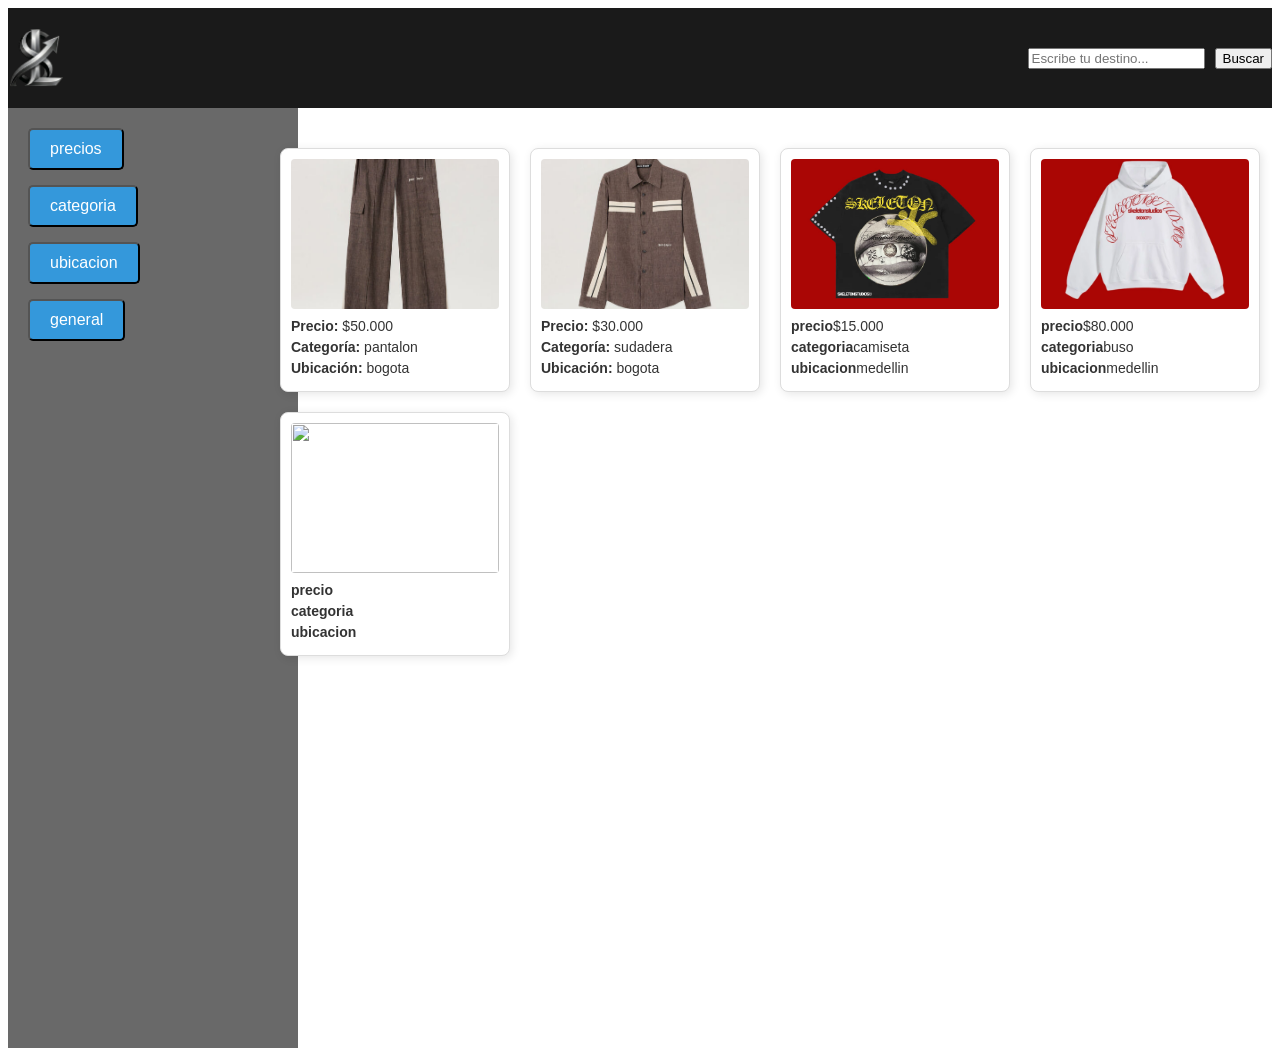
==== index.html @ 67f6c6a3 "avances ventana 3" ====
<!DOCTYPE html>
<html lang="en">
<head>
    <meta charset="UTF-8">
    <meta name="viewport" content="width=device-width, initial-scale=1.0">
    <title>Document</title>
    <link rel="stylesheet" href="./Ventana 3/CSS/index.css">
</head>
<body>
    <header>
        <div class="barra-busqueda">
            <img src="./Ventana 3/IMAGENES/Log.png"  class="logo-busqueda" alt="logo">
            <div class="grupo-busqueda">
                <input type="text" placeholder="Escribe tu destino..." class="input-destino">
                <button class="btn-buscar">Buscar</button>
            </div>
        </div>
    </header>
    <section>
        <div class="contenedor">
            <div class="p"><button>precios</button></div>
            <div class="c"><button>categoria</button></div>
            <div class="u"><button>ubicacion</button></div>
            <div class="t"><button>general</button></div>
            <div class="seccion-imagenes">
            <div class="tarjeta">
                <img src="/Ventana 3/IMAGENES/pantalon.jpg" alt="Producto">
                <div class="descripcion">
                    <p><strong>Precio:</strong> $50.000</p>
                    <p><strong>Categoría:</strong> pantalon</p>
                    <p><strong>Ubicación:</strong> bogota</p>
                </div>
            </div>
            <div class="tarjeta">
                <img src="./Ventana 3/IMAGENES/sudadera.jpg" alt="Producto">
                <div class="descripcion">
                    <p><strong>Precio:</strong> $30.000</p>
                    <p><strong>Categoría:</strong> sudadera</p>
                    <p><strong>Ubicación:</strong> bogota</p>
                </div>
            </div>
            <div class="tarjeta">
                <img src="./Ventana 3/IMAGENES/camiseta.jpeg" alt="producto">
                <div class="descripcion">
                    <p><strong>precio</strong>$15.000</p>
                    <p><strong>categoria</strong>camiseta</p>
                    <p><strong>ubicacion</strong>medellin</p>
                </div>
            </div>
            <div class="tarjeta">
                <img src="./Ventana 3/IMAGENES/buso.webp" alt="producto">
                <div class="descripcion">
                    <p><strong>precio</strong>$80.000</p>
                    <p><strong>categoria</strong>buso</p>
                    <p><strong>ubicacion</strong>medellin</p>
                </div>
            </div>
            <div class="tarjeta">
                <img src="" alt="">
                <div class="descripcion">
                    <p><strong>precio</strong></p>
                    <p><strong>categoria</strong></p>
                    <p><strong>ubicacion</strong></p>
                </div>
            </div>
        </div>
    </section>
</body>
</html>
---- Ventana 3/CSS/index.css ----
.barra-busqueda{
    background-color: #1a1a1a;
    display: flex;
    align-items: center;
    justify-content: space-between;
    padding: 20px,40px;
    height: 100px;
}
.logo-busqueda{
    height: 60px;             
    width: auto;              
}
.grupo-busqueda{
    display: flex;
    gap: 10px;
}
.contenedor{
    display: flex;
    flex-direction: column;
    gap: 15px;
    padding: 20px;
    background-color: dimgrey;
    width: 250px;
    height: 100vh;

}
.contenedor button{
    background-color: #3498db;
    color: white;
    padding: 10px 20px;
    border-radius: 5px;
    cursor: pointer;
    font-size: 16px;
    width: fit-content;
}
section {
    display: flex; 
}
.seccion-imagenes {
    display: grid;
    grid-template-columns: repeat(auto-fill, minmax(200px, 1fr));
    gap: 20px;
    padding: 20px;
    position: absolute; 
    left: 260px;        
    width: calc(100% - 300px); 
}
.tarjeta {
    background-color: #ffffff;
    border: 1px solid #ddd;
    box-shadow: 2px 2px 10px rgba(0,0,0,0.1);
    border-radius: 8px;
    padding: 10px;
}


.tarjeta img {
    width: 100%;
    height: 150px;
    object-fit: cover; /* Para que la foto no se estire */
    border-radius: 4px;
}

.descripcion p {
    margin: 5px 0;
    font-family: Arial, sans-serif;
    font-size: 14px;
    color: #333;
}
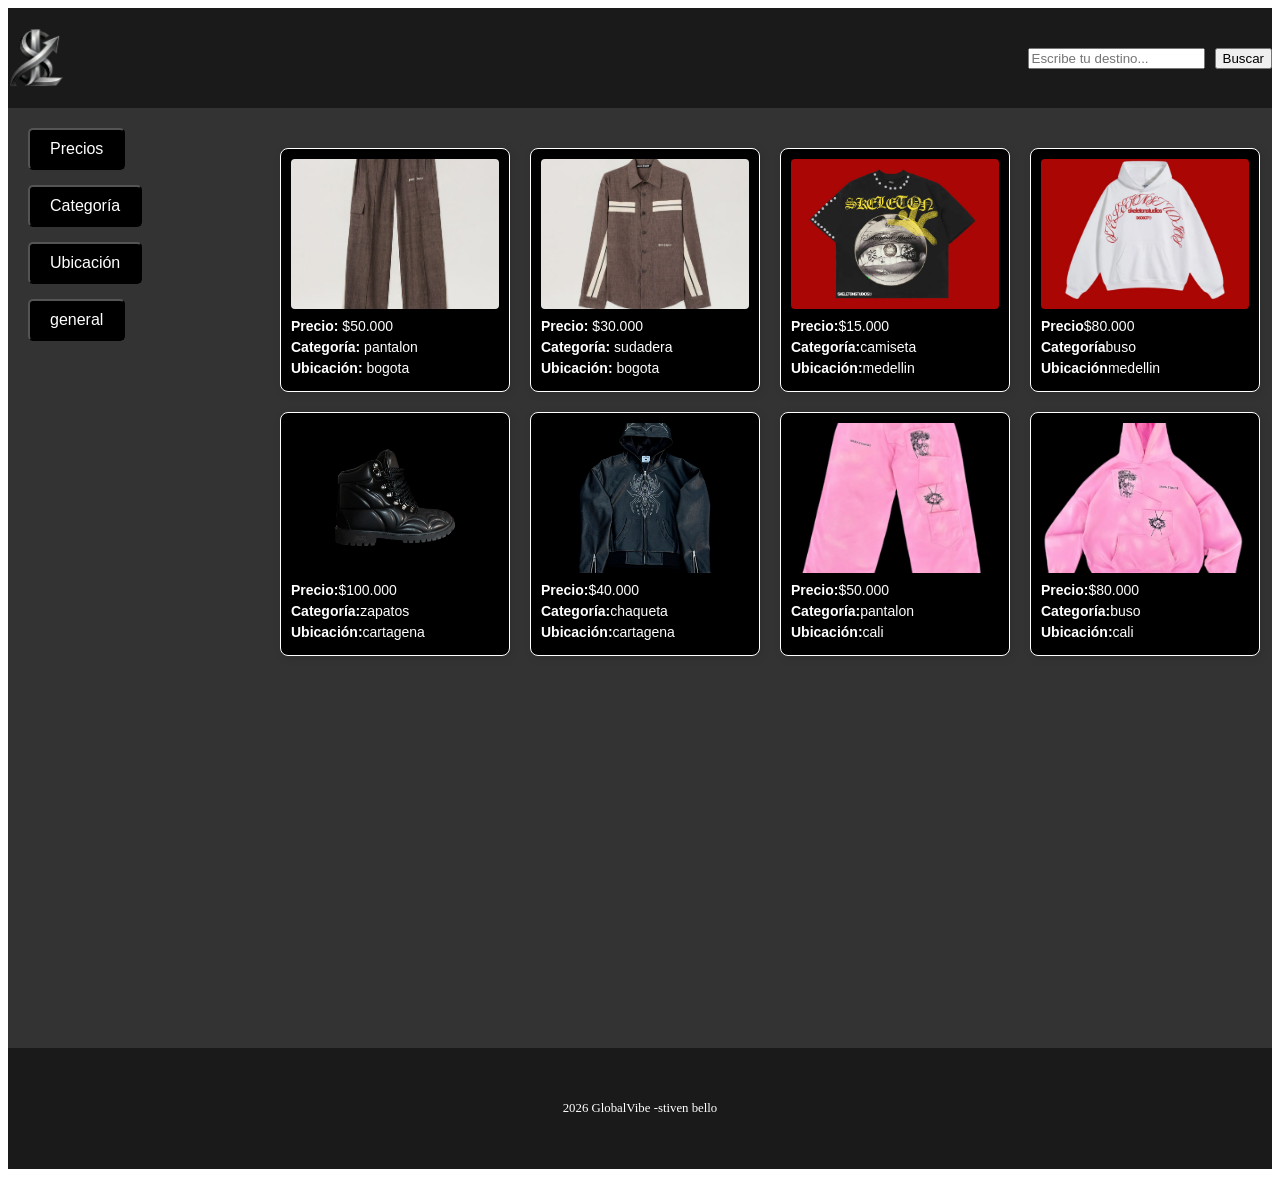
==== commit c9cce6d6: "avances ventana 3" ====
--- a/index.html
+++ b/index.html
@@ -18,9 +18,9 @@
     </header>
     <section>
         <div class="contenedor">
-            <div class="p"><button>precios</button></div>
-            <div class="c"><button>categoria</button></div>
-            <div class="u"><button>ubicacion</button></div>
+            <div class="p"><button>Precios</button></div>
+            <div class="c"><button>Categoría</button></div>
+            <div class="u"><button>Ubicación</button></div>
             <div class="t"><button>general</button></div>
             <div class="seccion-imagenes">
             <div class="tarjeta">
@@ -40,30 +40,57 @@
                 </div>
             </div>
             <div class="tarjeta">
-                <img src="./Ventana 3/IMAGENES/camiseta.jpeg" alt="producto">
+                <img src="./Ventana 3/IMAGENES/camiseta.jpeg" alt="Producto">
                 <div class="descripcion">
-                    <p><strong>precio</strong>$15.000</p>
-                    <p><strong>categoria</strong>camiseta</p>
-                    <p><strong>ubicacion</strong>medellin</p>
+                    <p><strong>Precio:</strong>$15.000</p>
+                    <p><strong>Categoría:</strong>camiseta</p>
+                    <p><strong>Ubicación:</strong>medellin</p>
                 </div>
             </div>
             <div class="tarjeta">
-                <img src="./Ventana 3/IMAGENES/buso.webp" alt="producto">
+                <img src="./Ventana 3/IMAGENES/buso.webp" alt="Producto">
                 <div class="descripcion">
-                    <p><strong>precio</strong>$80.000</p>
-                    <p><strong>categoria</strong>buso</p>
-                    <p><strong>ubicacion</strong>medellin</p>
+                    <p><strong>Precio</strong>$80.000</p>
+                    <p><strong>Categoría</strong>buso</p>
+                    <p><strong>Ubicación</strong>medellin</p>
                 </div>
             </div>
             <div class="tarjeta">
-                <img src="" alt="">
+                <img src="./Ventana 3/IMAGENES/BOTAS.webp" alt="Producto">
                 <div class="descripcion">
-                    <p><strong>precio</strong></p>
-                    <p><strong>categoria</strong></p>
-                    <p><strong>ubicacion</strong></p>
+                    <p><strong>Precio:</strong>$100.000</p>
+                    <p><strong>Categoría:</strong>zapatos</p>
+                    <p><strong>Ubicación:</strong>cartagena</p>
+                </div>
+            </div>
+            <div class="tarjeta">
+                <img src="./Ventana 3/IMAGENES/chaquetacueroarana.webp" alt="Producto">
+                <div class="descripcion">
+                    <p><strong>Precio:</strong>$40.000</p>
+                    <p><strong>Categoría:</strong>chaqueta</p>
+                    <p><strong>Ubicación:</strong>cartagena</p>
+                </div>
+            </div>
+            <div class="tarjeta">
+                <img src="./Ventana 3/IMAGENES/rosa.webp" alt="Producto">
+                <div class="descripcion">
+                    <p><strong>Precio:</strong>$50.000</p>
+                    <p><strong>Categoría:</strong>pantalon</p>
+                    <p><strong>Ubicación:</strong>cali</p>
+                </div>
+            </div>
+            <div class="tarjeta">
+                <img src="./Ventana 3/IMAGENES/rosa2.webp" alt="Producto">
+                <div class="descripcion">
+                    <p><strong>Precio:</strong>$80.000</p>
+                    <p><strong>Categoría:</strong>buso</p>
+                    <p><strong>Ubicación:</strong>cali</p>
                 </div>
             </div>
         </div>
     </section>
+    <footer>
+        <p>2026 GlobalVibe -stiven bello</p>   
+    </footer>
 </body>
 </html>
--- a/Ventana 3/CSS/index.css
+++ b/Ventana 3/CSS/index.css
@@ -19,13 +19,13 @@
     flex-direction: column;
     gap: 15px;
     padding: 20px;
-    background-color: dimgrey;
+    background-color:#333;
     width: 250px;
     height: 100vh;
 
 }
 .contenedor button{
-    background-color: #3498db;
+    background-color: black;
     color: white;
     padding: 10px 20px;
     border-radius: 5px;
@@ -35,6 +35,7 @@
 }
 section {
     display: flex; 
+    background-color:#333;
 }
 .seccion-imagenes {
     display: grid;
@@ -46,29 +47,40 @@
     width: calc(100% - 300px); 
 }
 .tarjeta {
-    background-color: #ffffff;
-    border: 1px solid #ddd;
+    background-color: black;
+    border: 1px solid white;
     box-shadow: 2px 2px 10px rgba(0,0,0,0.1);
     border-radius: 8px;
     padding: 10px;
+    
 }
 
 
 .tarjeta img {
     width: 100%;
     height: 150px;
-    object-fit: cover; /* Para que la foto no se estire */
+    object-fit: cover; 
     border-radius: 4px;
+    transition: 0.3s;
+}
+.tarjeta:hover img{
+    transform:scale(1.8) ;
 }
 
 .descripcion p {
     margin: 5px 0;
     font-family: Arial, sans-serif;
     font-size: 14px;
-    color: #333;
+    color: white;
+}
+footer{
+    text-align: center;
+    padding: 40px;
+    font-size: 0.8rem;
+    color:white;
+    background-color: #1a1a1a;
 }
 
 
 
 
-
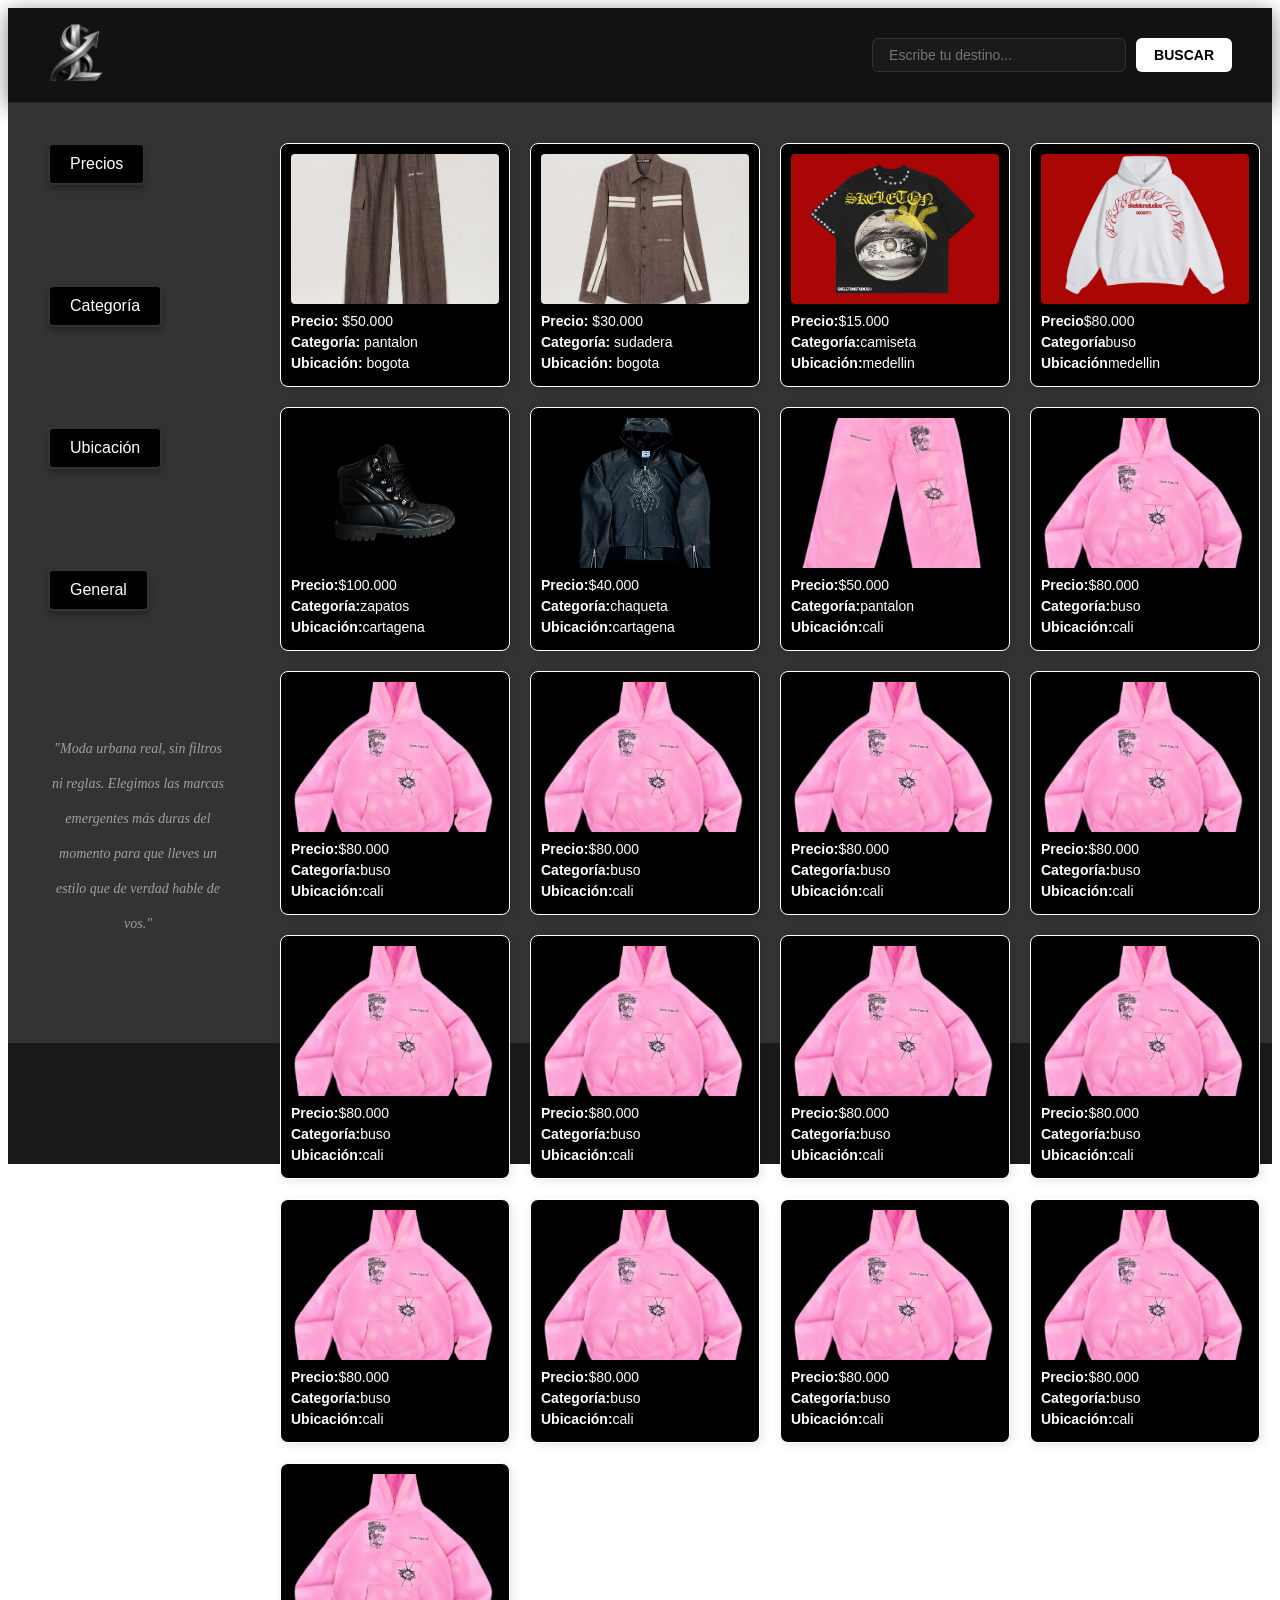
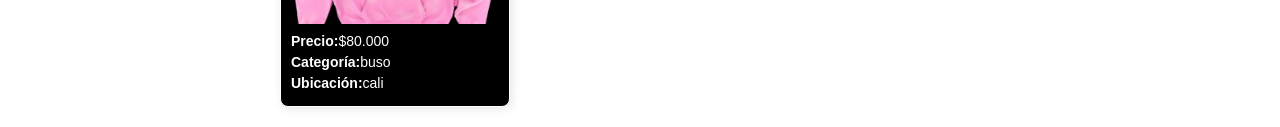
==== commit aba42d79: "Cambios en la ventana explorar" ====
--- a/index.html
+++ b/index.html
@@ -3,25 +3,32 @@
 <head>
     <meta charset="UTF-8">
     <meta name="viewport" content="width=device-width, initial-scale=1.0">
-    <title>Document</title>
+    <title>Marcas y Ropa</title>
     <link rel="stylesheet" href="./Ventana 3/CSS/index.css">
+    <link rel="shortcut icon" href="/Ventana 1/Images/Log.ico" type="image/x-icon">
 </head>
 <body>
-    <header>
-        <div class="barra-busqueda">
+    <header class="encabezado-principal">
+        <div class="contenedor-logo">
             <img src="./Ventana 3/IMAGENES/Log.png"  class="logo-busqueda" alt="logo">
-            <div class="grupo-busqueda">
-                <input type="text" placeholder="Escribe tu destino..." class="input-destino">
-                <button class="btn-buscar">Buscar</button>
-            </div>
         </div>
+        <form class="contenedor-buscar">
+            <input type="text" placeholder="Escribe tu destino..." class="caja-buscar">
+            <button type="submit" class="boton-buscar">Buscar</button>
+        </form>
     </header>
     <section>
         <div class="contenedor">
-            <div class="p"><button>Precios</button></div>
-            <div class="c"><button>Categoría</button></div>
-            <div class="u"><button>Ubicación</button></div>
-            <div class="t"><button>general</button></div>
+            <nav class="contenedor-botones">
+                <button class="mi-boton">Precios</button>
+                <button class="mi-boton">Categoría</button>
+                <button class="mi-boton">Ubicación</button>
+                <button class="mi-boton">General</button>
+                <p class="mensaje-motivacional">
+                "Moda urbana real, sin filtros ni reglas.
+                 Elegimos las marcas emergentes más duras del momento 
+                 para que lleves un estilo que de verdad hable de vos."</p>
+            </nav>
             <div class="seccion-imagenes">
             <div class="tarjeta">
                 <img src="/Ventana 3/IMAGENES/pantalon.jpg" alt="Producto">
@@ -87,6 +94,111 @@
                     <p><strong>Ubicación:</strong>cali</p>
                 </div>
             </div>
+            <div class="tarjeta">
+                <img src="./Ventana 3/IMAGENES/rosa2.webp" alt="Producto">
+                <div class="descripcion">
+                    <p><strong>Precio:</strong>$80.000</p>
+                    <p><strong>Categoría:</strong>buso</p>
+                    <p><strong>Ubicación:</strong>cali</p>
+                </div>
+            </div>
+            <div class="tarjeta">
+                <img src="./Ventana 3/IMAGENES/rosa2.webp" alt="Producto">
+                <div class="descripcion">
+                    <p><strong>Precio:</strong>$80.000</p>
+                    <p><strong>Categoría:</strong>buso</p>
+                    <p><strong>Ubicación:</strong>cali</p>
+                </div>
+            </div>
+            <div class="tarjeta">
+                <img src="./Ventana 3/IMAGENES/rosa2.webp" alt="Producto">
+                <div class="descripcion">
+                    <p><strong>Precio:</strong>$80.000</p>
+                    <p><strong>Categoría:</strong>buso</p>
+                    <p><strong>Ubicación:</strong>cali</p>
+                </div>
+            </div>
+            <div class="tarjeta">
+                <img src="./Ventana 3/IMAGENES/rosa2.webp" alt="Producto">
+                <div class="descripcion">
+                    <p><strong>Precio:</strong>$80.000</p>
+                    <p><strong>Categoría:</strong>buso</p>
+                    <p><strong>Ubicación:</strong>cali</p>
+                </div>
+            </div>
+            <div class="tarjeta">
+                <img src="./Ventana 3/IMAGENES/rosa2.webp" alt="Producto">
+                <div class="descripcion">
+                    <p><strong>Precio:</strong>$80.000</p>
+                    <p><strong>Categoría:</strong>buso</p>
+                    <p><strong>Ubicación:</strong>cali</p>
+                </div>
+            </div>
+            <div class="tarjeta">
+                <img src="./Ventana 3/IMAGENES/rosa2.webp" alt="Producto">
+                <div class="descripcion">
+                    <p><strong>Precio:</strong>$80.000</p>
+                    <p><strong>Categoría:</strong>buso</p>
+                    <p><strong>Ubicación:</strong>cali</p>
+                </div>
+            </div>
+            <div class="tarjeta">
+                <img src="./Ventana 3/IMAGENES/rosa2.webp" alt="Producto">
+                <div class="descripcion">
+                    <p><strong>Precio:</strong>$80.000</p>
+                    <p><strong>Categoría:</strong>buso</p>
+                    <p><strong>Ubicación:</strong>cali</p>
+                </div>
+            </div>
+            <div class="tarjeta">
+                <img src="./Ventana 3/IMAGENES/rosa2.webp" alt="Producto">
+                <div class="descripcion">
+                    <p><strong>Precio:</strong>$80.000</p>
+                    <p><strong>Categoría:</strong>buso</p>
+                    <p><strong>Ubicación:</strong>cali</p>
+                </div>
+            </div>
+            <div class="tarjeta">
+                <img src="./Ventana 3/IMAGENES/rosa2.webp" alt="Producto">
+                <div class="descripcion">
+                    <p><strong>Precio:</strong>$80.000</p>
+                    <p><strong>Categoría:</strong>buso</p>
+                    <p><strong>Ubicación:</strong>cali</p>
+                </div>
+            </div>
+            <div class="tarjeta">
+                <img src="./Ventana 3/IMAGENES/rosa2.webp" alt="Producto">
+                <div class="descripcion">
+                    <p><strong>Precio:</strong>$80.000</p>
+                    <p><strong>Categoría:</strong>buso</p>
+                    <p><strong>Ubicación:</strong>cali</p>
+                </div>
+            </div>
+            <div class="tarjeta">
+                <img src="./Ventana 3/IMAGENES/rosa2.webp" alt="Producto">
+                <div class="descripcion">
+                    <p><strong>Precio:</strong>$80.000</p>
+                    <p><strong>Categoría:</strong>buso</p>
+                    <p><strong>Ubicación:</strong>cali</p>
+                </div>
+            </div>
+            <div class="tarjeta">
+                <img src="./Ventana 3/IMAGENES/rosa2.webp" alt="Producto">
+                <div class="descripcion">
+                    <p><strong>Precio:</strong>$80.000</p>
+                    <p><strong>Categoría:</strong>buso</p>
+                    <p><strong>Ubicación:</strong>cali</p>
+                </div>
+            </div>
+            <div class="tarjeta">
+                <img src="./Ventana 3/IMAGENES/rosa2.webp" alt="Producto">
+                <div class="descripcion">
+                    <p><strong>Precio:</strong>$80.000</p>
+                    <p><strong>Categoría:</strong>buso</p>
+                    <p><strong>Ubicación:</strong>cali</p>
+                </div>
+            </div>
+            
         </div>
     </section>
     <footer>
--- a/Ventana 3/CSS/index.css
+++ b/Ventana 3/CSS/index.css
@@ -1,3 +1,59 @@
+.encabezado-principal {
+  display: flex;
+  justify-content: space-between; 
+  align-items: center;           
+  background-color: #121212;     
+  padding: 15px 40px;            
+  border-bottom: 1px solid #252525; 
+  box-shadow: 0 4px 20px rgba(0, 0, 0, 0.5);
+}
+
+/* Control del tamaño del logo */
+.logo-imagen {
+  height: 45px;                   
+  width: auto;
+  filter: drop-shadow(0 2px 8px rgba(255, 255, 255, 0.1)); 
+}
+
+
+.contenedor-buscar {
+  display: flex;
+  gap: 10px;                      
+}
+
+
+.caja-buscar {
+  background-color: #1a1a1a;      
+  color: #ffffff;                 
+  border: 1px solid #333333;      
+  border-radius: 6px;             
+  padding: 8px 16px;
+  font-size: 14px;
+  outline: none;                 
+  transition: all 0.3s ease;
+  width: 220px;
+}
+
+
+.boton-buscar {
+  background-color: #ffffff;     
+  color: #000000;                 
+  border: none;
+  border-radius: 6px;
+  padding: 8px 18px;
+  font-size: 14px;
+  font-weight: 600;
+  text-transform: uppercase;      
+  cursor: pointer;
+  transition: all 0.3s ease;
+}
+
+
+.boton-buscar:hover {
+  background-color: #00adb5;     
+  color: #000000;
+  transform: translateY(-1px);  
+}
 .barra-busqueda{
     background-color: #1a1a1a;
     display: flex;
@@ -13,6 +69,50 @@
 .grupo-busqueda{
     display: flex;
     gap: 10px;
+}
+.contenedor-botones {
+  display: flex;
+  flex-direction: column; 
+  gap: 100px;              
+  padding: 20px;
+  max-width: 200px;    
+}
+
+
+.mi-boton {
+  background-color: #1e1e1e; 
+  color: #ffffff;            
+  border: 2px solid #333333; 
+  border-radius: 8px;        
+  padding: 12px 24px;        
+  font-size: 16px;         
+  font-weight: 500;
+  cursor: pointer;
+  transition: all 0.3s ease; 
+  box-shadow: 0 4px 6px rgba(0, 0, 0, 0.3); 
+}
+
+/* Efecto llamativo al pasar el mouse por encima (Hover) */
+.mi-boton:hover {
+  background-color: #00adb5; 
+  border-color: #00adb5;
+  color: #ffffff;
+  transform: translateY(-2px);
+  box-shadow: 0 6px 12px rgba(0, 173, 181, 0.4);
+}
+
+/* Efecto al hacer clic */
+.mi-boton:active {
+  transform: translateY(1px);
+}
+.mensaje-motivacional {
+  color: #a0a0a0;         
+  font-size: 14px;        
+  font-style: italic;      
+  text-align: center;      
+  margin-top: 20px;        
+  line-height: 2.5;       
+  max-width: 180px;        
 }
 .contenedor{
     display: flex;
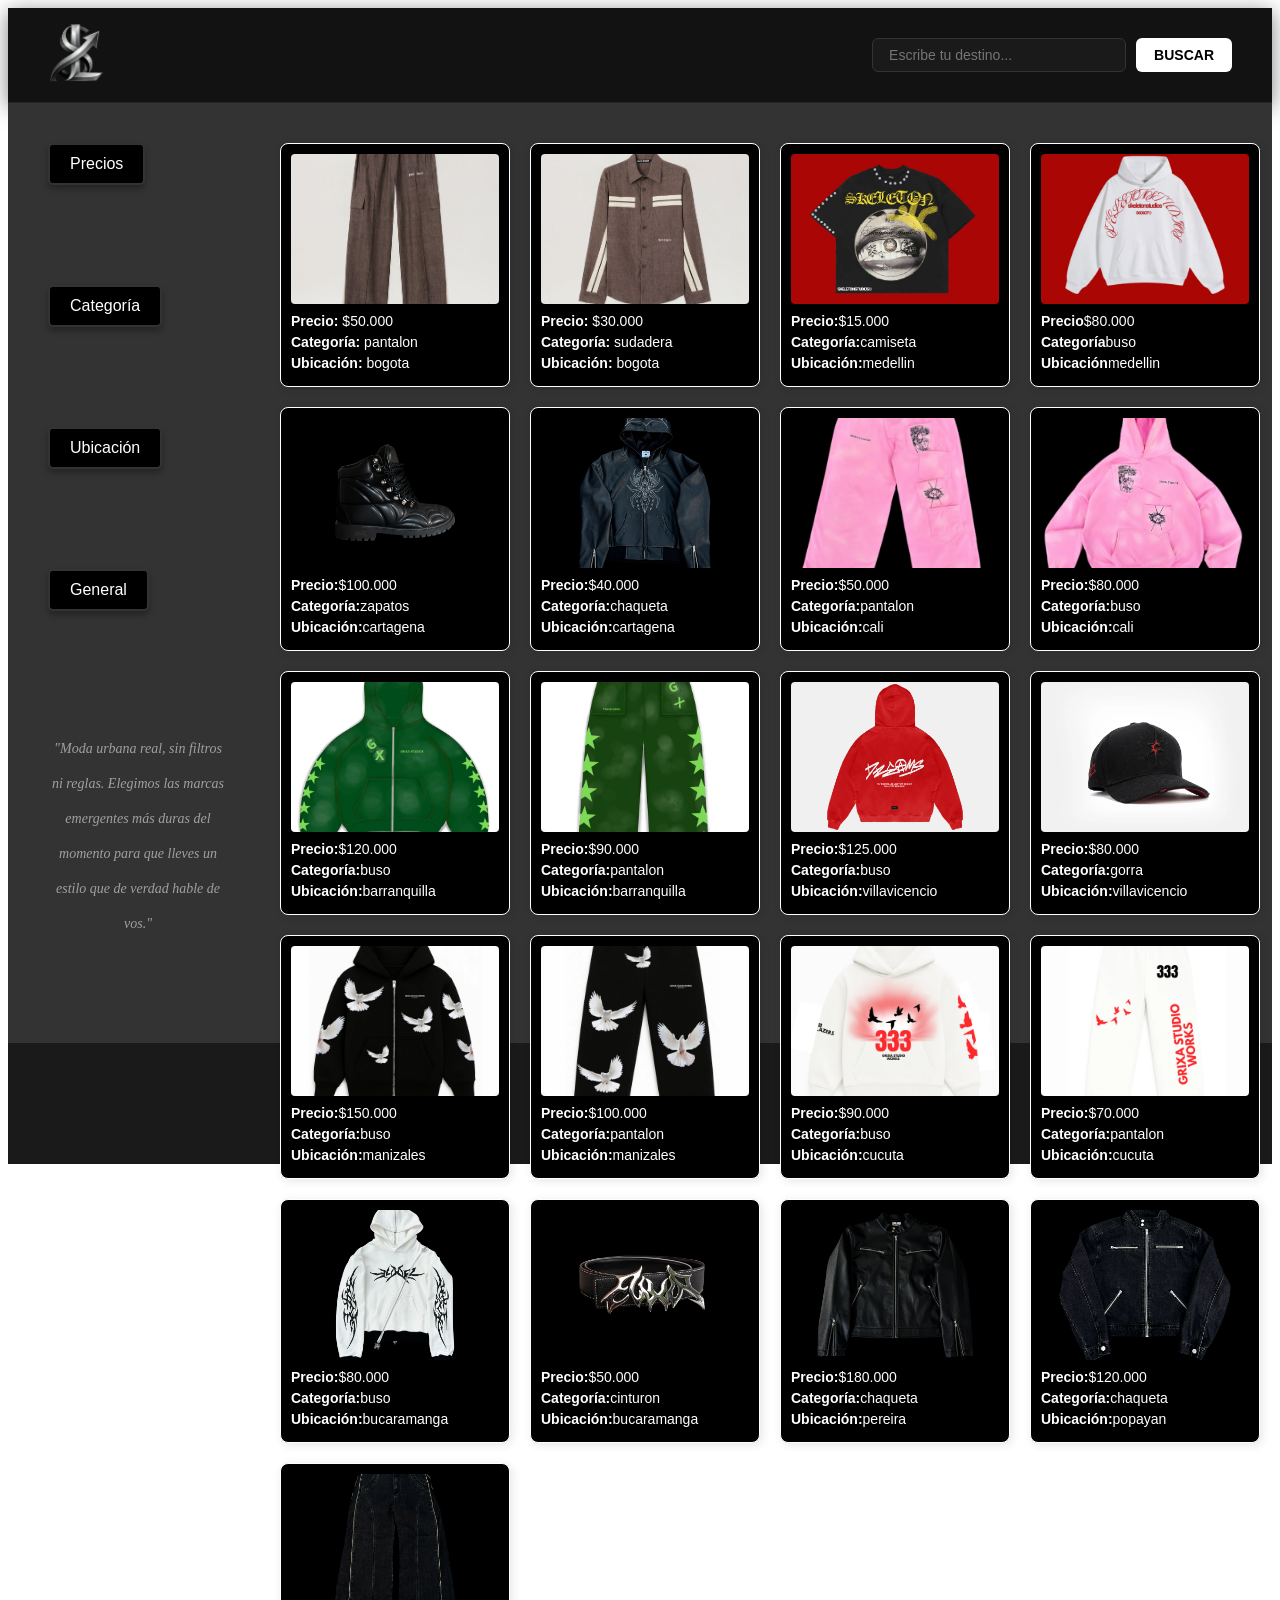
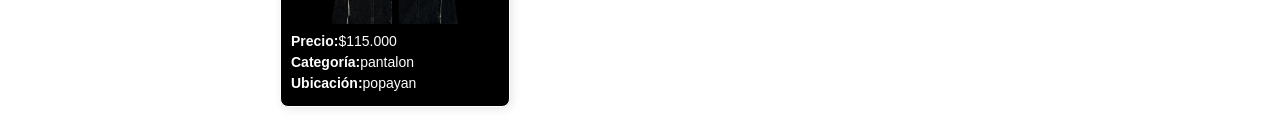
==== commit 6bd0c543: "final dde ventana 3" ====
--- a/index.html
+++ b/index.html
@@ -95,107 +95,107 @@
                 </div>
             </div>
             <div class="tarjeta">
-                <img src="./Ventana 3/IMAGENES/rosa2.webp" alt="Producto">
+                <img src="./Ventana 3/IMAGENES/verde.webp" alt="Producto">
+                <div class="descripcion">
+                    <p><strong>Precio:</strong>$120.000</p>
+                    <p><strong>Categoría:</strong>buso</p>
+                    <p><strong>Ubicación:</strong>barranquilla</p>
+                </div>
+            </div>
+            <div class="tarjeta">
+                <img src="./Ventana 3//IMAGENES/verde2.webp" alt="Producto">
+                <div class="descripcion">
+                    <p><strong>Precio:</strong>$90.000</p>
+                    <p><strong>Categoría:</strong>pantalon</p>
+                    <p><strong>Ubicación:</strong>barranquilla</p>
+                </div>
+            </div>
+            <div class="tarjeta">
+                <img src="./Ventana 3/IMAGENES/busorojo.webp" alt="Producto">
+                <div class="descripcion">
+                    <p><strong>Precio:</strong>$125.000</p>
+                    <p><strong>Categoría:</strong>buso</p>
+                    <p><strong>Ubicación:</strong>villavicencio</p>
+                </div>
+            </div>
+            <div class="tarjeta">
+                <img src="./Ventana 3/IMAGENES/gorra.webp" alt="Producto">
                 <div class="descripcion">
                     <p><strong>Precio:</strong>$80.000</p>
-                    <p><strong>Categoría:</strong>buso</p>
-                    <p><strong>Ubicación:</strong>cali</p>
-                </div>
-            </div>
-            <div class="tarjeta">
-                <img src="./Ventana 3/IMAGENES/rosa2.webp" alt="Producto">
+                    <p><strong>Categoría:</strong>gorra</p>
+                    <p><strong>Ubicación:</strong>villavicencio</p>
+                </div>
+            </div>
+            <div class="tarjeta">
+                <img src="./Ventana 3/IMAGENES/negro.webp" alt="Producto">
+                <div class="descripcion">
+                    <p><strong>Precio:</strong>$150.000</p>
+                    <p><strong>Categoría:</strong>buso</p>
+                    <p><strong>Ubicación:</strong>manizales</p>
+                </div>
+            </div>
+            <div class="tarjeta">
+                <img src="./Ventana 3/IMAGENES/negro2.webp" alt="Producto">
+                <div class="descripcion">
+                    <p><strong>Precio:</strong>$100.000</p>
+                    <p><strong>Categoría:</strong>pantalon</p>
+                    <p><strong>Ubicación:</strong>manizales</p>
+                </div>
+            </div>
+            <div class="tarjeta">
+                <img src="./Ventana 3/IMAGENES/blanco.webp" alt="Producto">
+                <div class="descripcion">
+                    <p><strong>Precio:</strong>$90.000</p>
+                    <p><strong>Categoría:</strong>buso</p>
+                    <p><strong>Ubicación:</strong>cucuta</p>
+                </div>
+            </div>
+            <div class="tarjeta">
+                <img src="./Ventana 3/IMAGENES/blanco2.webp" alt="Producto">
+                <div class="descripcion">
+                    <p><strong>Precio:</strong>$70.000</p>
+                    <p><strong>Categoría:</strong>pantalon</p>
+                    <p><strong>Ubicación:</strong>cucuta</p>
+                </div>
+            </div>
+            <div class="tarjeta">
+                <img src="./Ventana 3/IMAGENES/chaquetadiagonal.webp" alt="Producto">
                 <div class="descripcion">
                     <p><strong>Precio:</strong>$80.000</p>
                     <p><strong>Categoría:</strong>buso</p>
-                    <p><strong>Ubicación:</strong>cali</p>
-                </div>
-            </div>
-            <div class="tarjeta">
-                <img src="./Ventana 3/IMAGENES/rosa2.webp" alt="Producto">
-                <div class="descripcion">
-                    <p><strong>Precio:</strong>$80.000</p>
-                    <p><strong>Categoría:</strong>buso</p>
-                    <p><strong>Ubicación:</strong>cali</p>
-                </div>
-            </div>
-            <div class="tarjeta">
-                <img src="./Ventana 3/IMAGENES/rosa2.webp" alt="Producto">
-                <div class="descripcion">
-                    <p><strong>Precio:</strong>$80.000</p>
-                    <p><strong>Categoría:</strong>buso</p>
-                    <p><strong>Ubicación:</strong>cali</p>
-                </div>
-            </div>
-            <div class="tarjeta">
-                <img src="./Ventana 3/IMAGENES/rosa2.webp" alt="Producto">
-                <div class="descripcion">
-                    <p><strong>Precio:</strong>$80.000</p>
-                    <p><strong>Categoría:</strong>buso</p>
-                    <p><strong>Ubicación:</strong>cali</p>
-                </div>
-            </div>
-            <div class="tarjeta">
-                <img src="./Ventana 3/IMAGENES/rosa2.webp" alt="Producto">
-                <div class="descripcion">
-                    <p><strong>Precio:</strong>$80.000</p>
-                    <p><strong>Categoría:</strong>buso</p>
-                    <p><strong>Ubicación:</strong>cali</p>
-                </div>
-            </div>
-            <div class="tarjeta">
-                <img src="./Ventana 3/IMAGENES/rosa2.webp" alt="Producto">
-                <div class="descripcion">
-                    <p><strong>Precio:</strong>$80.000</p>
-                    <p><strong>Categoría:</strong>buso</p>
-                    <p><strong>Ubicación:</strong>cali</p>
-                </div>
-            </div>
-            <div class="tarjeta">
-                <img src="./Ventana 3/IMAGENES/rosa2.webp" alt="Producto">
-                <div class="descripcion">
-                    <p><strong>Precio:</strong>$80.000</p>
-                    <p><strong>Categoría:</strong>buso</p>
-                    <p><strong>Ubicación:</strong>cali</p>
-                </div>
-            </div>
-            <div class="tarjeta">
-                <img src="./Ventana 3/IMAGENES/rosa2.webp" alt="Producto">
-                <div class="descripcion">
-                    <p><strong>Precio:</strong>$80.000</p>
-                    <p><strong>Categoría:</strong>buso</p>
-                    <p><strong>Ubicación:</strong>cali</p>
-                </div>
-            </div>
-            <div class="tarjeta">
-                <img src="./Ventana 3/IMAGENES/rosa2.webp" alt="Producto">
-                <div class="descripcion">
-                    <p><strong>Precio:</strong>$80.000</p>
-                    <p><strong>Categoría:</strong>buso</p>
-                    <p><strong>Ubicación:</strong>cali</p>
-                </div>
-            </div>
-            <div class="tarjeta">
-                <img src="./Ventana 3/IMAGENES/rosa2.webp" alt="Producto">
-                <div class="descripcion">
-                    <p><strong>Precio:</strong>$80.000</p>
-                    <p><strong>Categoría:</strong>buso</p>
-                    <p><strong>Ubicación:</strong>cali</p>
-                </div>
-            </div>
-            <div class="tarjeta">
-                <img src="./Ventana 3/IMAGENES/rosa2.webp" alt="Producto">
-                <div class="descripcion">
-                    <p><strong>Precio:</strong>$80.000</p>
-                    <p><strong>Categoría:</strong>buso</p>
-                    <p><strong>Ubicación:</strong>cali</p>
-                </div>
-            </div>
-            <div class="tarjeta">
-                <img src="./Ventana 3/IMAGENES/rosa2.webp" alt="Producto">
-                <div class="descripcion">
-                    <p><strong>Precio:</strong>$80.000</p>
-                    <p><strong>Categoría:</strong>buso</p>
-                    <p><strong>Ubicación:</strong>cali</p>
+                    <p><strong>Ubicación:</strong>bucaramanga</p>
+                </div>
+            </div>
+            <div class="tarjeta">
+                <img src="./Ventana 3/IMAGENES/cinturon.webp" alt="Producto">
+                <div class="descripcion">
+                    <p><strong>Precio:</strong>$50.000</p>
+                    <p><strong>Categoría:</strong>cinturon</p>
+                    <p><strong>Ubicación:</strong>bucaramanga</p>
+                </div>
+            </div>
+            <div class="tarjeta">
+                <img src="./Ventana 3/IMAGENES/chaquetatoretofront.webp" alt="Producto">
+                <div class="descripcion">
+                    <p><strong>Precio:</strong>$180.000</p>
+                    <p><strong>Categoría:</strong>chaqueta</p>
+                    <p><strong>Ubicación:</strong>pereira</p>
+                </div>
+            </div>
+            <div class="tarjeta">
+                <img src="./Ventana 3/IMAGENES/chaquetavaqueranegra.webp" alt="Producto">
+                <div class="descripcion">
+                    <p><strong>Precio:</strong>$120.000</p>
+                    <p><strong>Categoría:</strong>chaqueta</p>
+                    <p><strong>Ubicación:</strong>popayan</p>
+                </div>
+            </div>
+            <div class="tarjeta">
+                <img src="./Ventana 3/IMAGENES/pantalonvaqueronegro.webp" alt="Producto">
+                <div class="descripcion">
+                    <p><strong>Precio:</strong>$115.000</p>
+                    <p><strong>Categoría:</strong>pantalon</p>
+                    <p><strong>Ubicación:</strong>popayan</p>
                 </div>
             </div>
             
--- a/Ventana 3/CSS/index.css
+++ b/Ventana 3/CSS/index.css
@@ -8,7 +8,7 @@
   box-shadow: 0 4px 20px rgba(0, 0, 0, 0.5);
 }
 
-/* Control del tamaño del logo */
+
 .logo-imagen {
   height: 45px;                   
   width: auto;
@@ -92,7 +92,7 @@
   box-shadow: 0 4px 6px rgba(0, 0, 0, 0.3); 
 }
 
-/* Efecto llamativo al pasar el mouse por encima (Hover) */
+
 .mi-boton:hover {
   background-color: #00adb5; 
   border-color: #00adb5;
@@ -101,7 +101,7 @@
   box-shadow: 0 6px 12px rgba(0, 173, 181, 0.4);
 }
 
-/* Efecto al hacer clic */
+
 .mi-boton:active {
   transform: translateY(1px);
 }
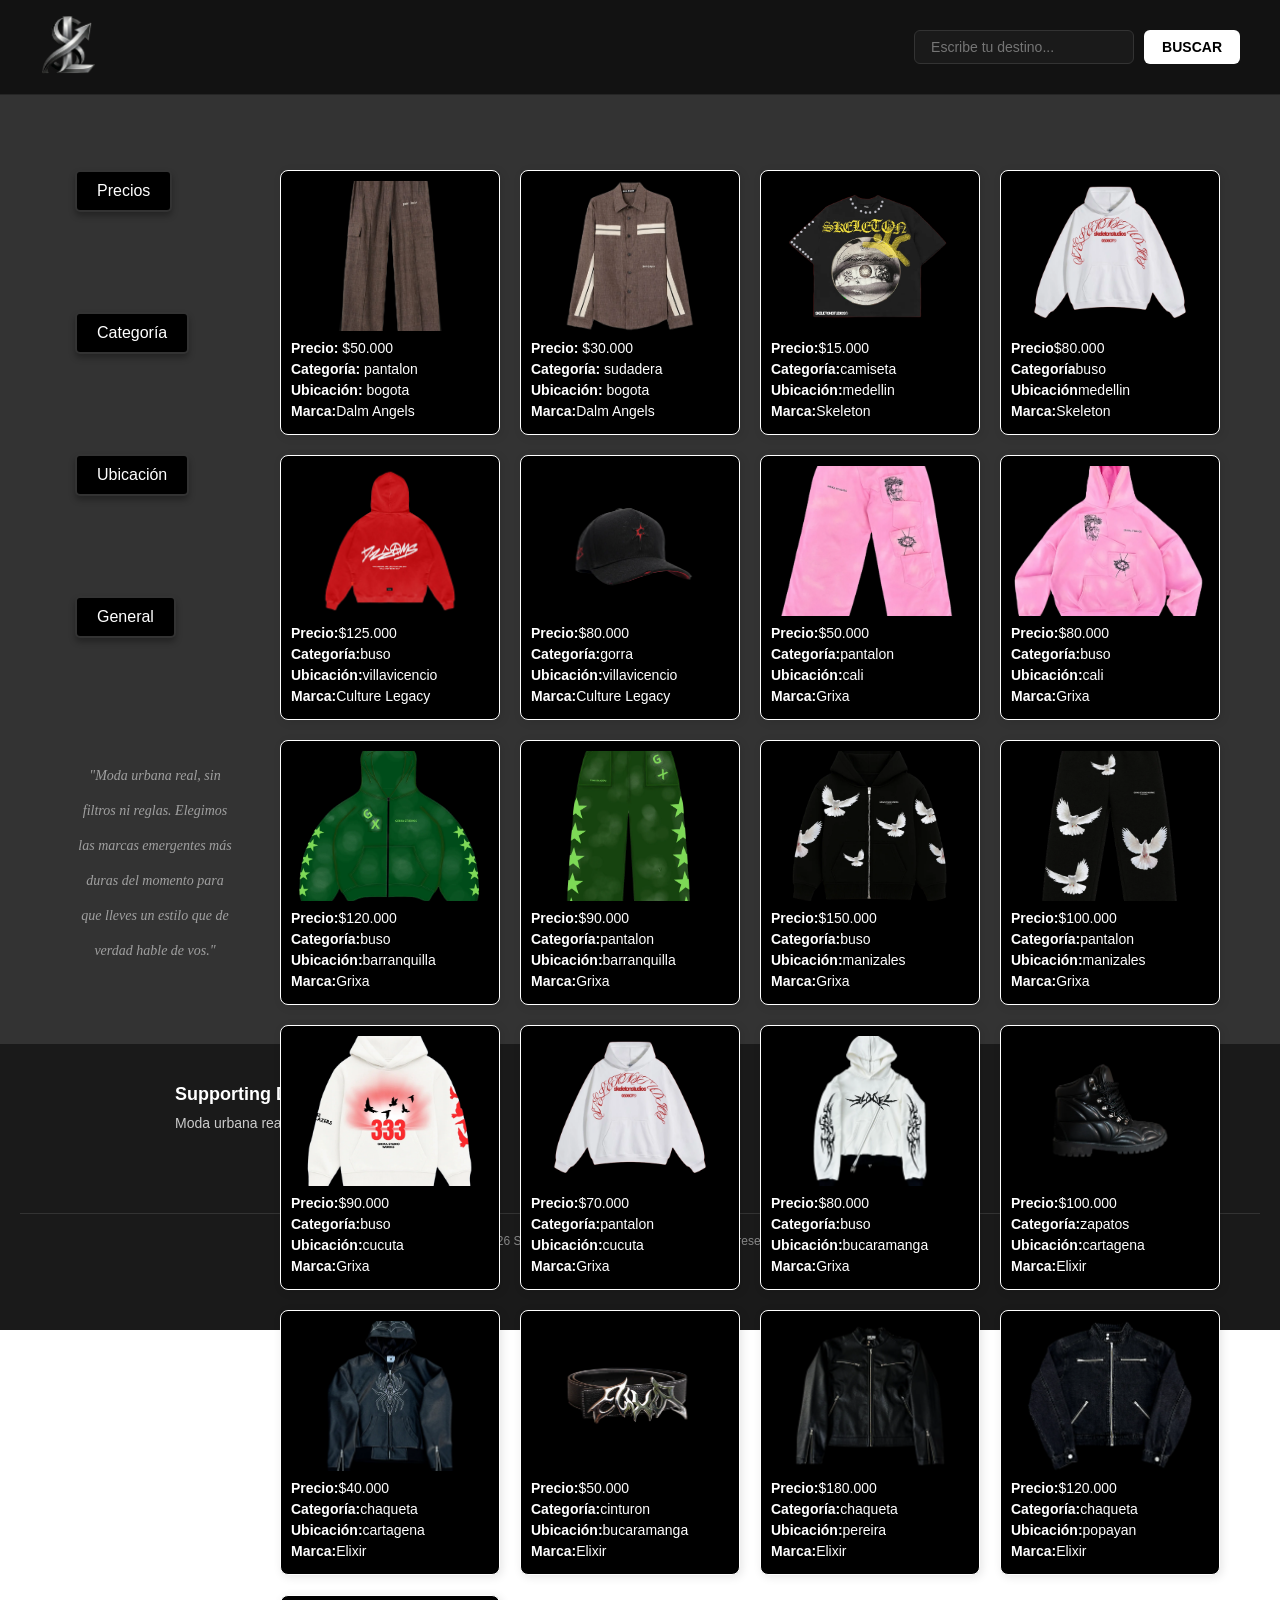
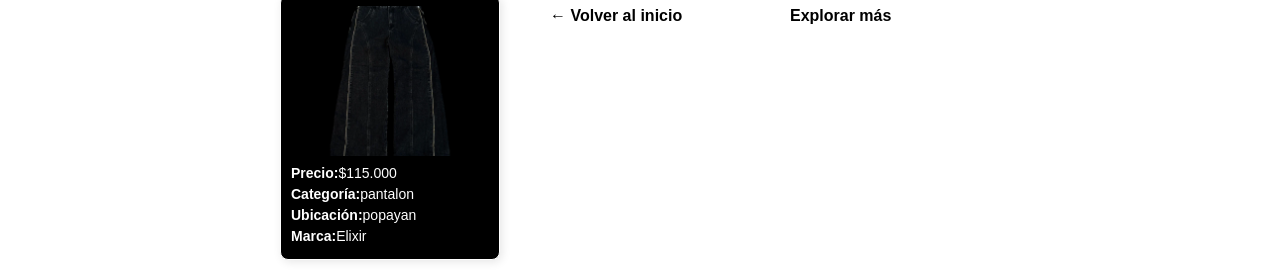
==== commit 37ba4a3e: "Ventana 1, 2 y 3 Finalizadas" ====
--- a/index.html
+++ b/index.html
@@ -31,35 +31,139 @@
             </nav>
             <div class="seccion-imagenes">
             <div class="tarjeta">
-                <img src="/Ventana 3/IMAGENES/pantalon.jpg" alt="Producto">
+                <img src="/Ventana 3/IMAGENES/8.png" alt="Producto">
                 <div class="descripcion">
                     <p><strong>Precio:</strong> $50.000</p>
                     <p><strong>Categoría:</strong> pantalon</p>
                     <p><strong>Ubicación:</strong> bogota</p>
-                </div>
-            </div>
-            <div class="tarjeta">
-                <img src="./Ventana 3/IMAGENES/sudadera.jpg" alt="Producto">
+                    <p><strong>Marca:</strong>Dalm Angels</p>                    
+                </div>
+            </div>
+            <div class="tarjeta">
+                <img src="./Ventana 3/IMAGENES/12.png" alt="Producto">
                 <div class="descripcion">
                     <p><strong>Precio:</strong> $30.000</p>
                     <p><strong>Categoría:</strong> sudadera</p>
                     <p><strong>Ubicación:</strong> bogota</p>
-                </div>
-            </div>
-            <div class="tarjeta">
-                <img src="./Ventana 3/IMAGENES/camiseta.jpeg" alt="Producto">
+                    <p><strong>Marca:</strong>Dalm Angels</p>
+                </div>
+            </div>
+            <div class="tarjeta">
+                <img src="./Ventana 3/IMAGENES/1.png" alt="Producto">
                 <div class="descripcion">
                     <p><strong>Precio:</strong>$15.000</p>
                     <p><strong>Categoría:</strong>camiseta</p>
                     <p><strong>Ubicación:</strong>medellin</p>
-                </div>
-            </div>
-            <div class="tarjeta">
-                <img src="./Ventana 3/IMAGENES/buso.webp" alt="Producto">
+                    <p><strong>Marca:</strong>Skeleton</p>
+
+                </div>
+            </div>
+            <div class="tarjeta">
+                <img src="./Ventana 3/IMAGENES/3.png" alt="Producto">
                 <div class="descripcion">
                     <p><strong>Precio</strong>$80.000</p>
                     <p><strong>Categoría</strong>buso</p>
                     <p><strong>Ubicación</strong>medellin</p>
+                    <p><strong>Marca:</strong>Skeleton</p>
+                </div>
+            </div>
+            <div class="tarjeta">
+                <img src="./Ventana 3/IMAGENES/5.png" alt="Producto">
+                <div class="descripcion">
+                    <p><strong>Precio:</strong>$125.000</p>
+                    <p><strong>Categoría:</strong>buso</p>
+                    <p><strong>Ubicación:</strong>villavicencio</p>
+                    <p><strong>Marca:</strong>Culture Legacy</p>
+                </div>
+            </div>
+            <div class="tarjeta">
+                <img src="./Ventana 3/IMAGENES/11.png" alt="Producto">
+                <div class="descripcion">
+                    <p><strong>Precio:</strong>$80.000</p>
+                    <p><strong>Categoría:</strong>gorra</p>
+                    <p><strong>Ubicación:</strong>villavicencio</p>
+                    <p><strong>Marca:</strong>Culture Legacy</p>
+                </div>
+            </div>
+            <div class="tarjeta">
+                <img src="./Ventana 3/IMAGENES/9.png" alt="Producto">
+                <div class="descripcion">
+                    <p><strong>Precio:</strong>$50.000</p>
+                    <p><strong>Categoría:</strong>pantalon</p>
+                    <p><strong>Ubicación:</strong>cali</p>
+                    <p><strong>Marca:</strong>Grixa</p>
+                </div>
+            </div>
+            <div class="tarjeta">
+                <img src="./Ventana 3/IMAGENES/10.png" alt="Producto">
+                <div class="descripcion">
+                    <p><strong>Precio:</strong>$80.000</p>
+                    <p><strong>Categoría:</strong>buso</p>
+                    <p><strong>Ubicación:</strong>cali</p>
+                    <p><strong>Marca:</strong>Grixa</p>
+                </div>
+            </div>
+            <div class="tarjeta">
+                <img src="./Ventana 3/IMAGENES/13.png" alt="Producto">
+                <div class="descripcion">
+                    <p><strong>Precio:</strong>$120.000</p>
+                    <p><strong>Categoría:</strong>buso</p>
+                    <p><strong>Ubicación:</strong>barranquilla</p>
+                    <p><strong>Marca:</strong>Grixa</p>
+                </div>
+            </div>
+            <div class="tarjeta">
+                <img src="./Ventana 3//IMAGENES/14.png" alt="Producto">
+                <div class="descripcion">
+                    <p><strong>Precio:</strong>$90.000</p>
+                    <p><strong>Categoría:</strong>pantalon</p>
+                    <p><strong>Ubicación:</strong>barranquilla</p>
+                    <p><strong>Marca:</strong>Grixa</p>
+                </div>
+            </div>
+            <div class="tarjeta">
+                <img src="./Ventana 3/IMAGENES/6.png" alt="Producto">
+                <div class="descripcion">
+                    <p><strong>Precio:</strong>$150.000</p>
+                    <p><strong>Categoría:</strong>buso</p>
+                    <p><strong>Ubicación:</strong>manizales</p>
+                    <p><strong>Marca:</strong>Grixa</p>
+                </div>
+            </div>
+            <div class="tarjeta">
+                <img src="./Ventana 3/IMAGENES/7.png" alt="Producto">
+                <div class="descripcion">
+                    <p><strong>Precio:</strong>$100.000</p>
+                    <p><strong>Categoría:</strong>pantalon</p>
+                    <p><strong>Ubicación:</strong>manizales</p>
+                    <p><strong>Marca:</strong>Grixa</p>
+                </div>
+            </div>
+            <div class="tarjeta">
+                <img src="./Ventana 3/IMAGENES/2.png" alt="Producto">
+                <div class="descripcion">
+                    <p><strong>Precio:</strong>$90.000</p>
+                    <p><strong>Categoría:</strong>buso</p>
+                    <p><strong>Ubicación:</strong>cucuta</p>
+                    <p><strong>Marca:</strong>Grixa</p>
+                </div>
+            </div>
+            <div class="tarjeta">
+                <img src="./Ventana 3/IMAGENES/3.png" alt="Producto">
+                <div class="descripcion">
+                    <p><strong>Precio:</strong>$70.000</p>
+                    <p><strong>Categoría:</strong>pantalon</p>
+                    <p><strong>Ubicación:</strong>cucuta</p>
+                    <p><strong>Marca:</strong>Grixa</p>
+                </div>
+            </div>
+            <div class="tarjeta">
+                <img src="./Ventana 3/IMAGENES/chaquetadiagonal.webp" alt="Producto">
+                <div class="descripcion">
+                    <p><strong>Precio:</strong>$80.000</p>
+                    <p><strong>Categoría:</strong>buso</p>
+                    <p><strong>Ubicación:</strong>bucaramanga</p>
+                    <p><strong>Marca:</strong>Grixa</p>
                 </div>
             </div>
             <div class="tarjeta">
@@ -68,6 +172,7 @@
                     <p><strong>Precio:</strong>$100.000</p>
                     <p><strong>Categoría:</strong>zapatos</p>
                     <p><strong>Ubicación:</strong>cartagena</p>
+                    <p><strong>Marca:</strong>Elixir</p>
                 </div>
             </div>
             <div class="tarjeta">
@@ -76,94 +181,7 @@
                     <p><strong>Precio:</strong>$40.000</p>
                     <p><strong>Categoría:</strong>chaqueta</p>
                     <p><strong>Ubicación:</strong>cartagena</p>
-                </div>
-            </div>
-            <div class="tarjeta">
-                <img src="./Ventana 3/IMAGENES/rosa.webp" alt="Producto">
-                <div class="descripcion">
-                    <p><strong>Precio:</strong>$50.000</p>
-                    <p><strong>Categoría:</strong>pantalon</p>
-                    <p><strong>Ubicación:</strong>cali</p>
-                </div>
-            </div>
-            <div class="tarjeta">
-                <img src="./Ventana 3/IMAGENES/rosa2.webp" alt="Producto">
-                <div class="descripcion">
-                    <p><strong>Precio:</strong>$80.000</p>
-                    <p><strong>Categoría:</strong>buso</p>
-                    <p><strong>Ubicación:</strong>cali</p>
-                </div>
-            </div>
-            <div class="tarjeta">
-                <img src="./Ventana 3/IMAGENES/verde.webp" alt="Producto">
-                <div class="descripcion">
-                    <p><strong>Precio:</strong>$120.000</p>
-                    <p><strong>Categoría:</strong>buso</p>
-                    <p><strong>Ubicación:</strong>barranquilla</p>
-                </div>
-            </div>
-            <div class="tarjeta">
-                <img src="./Ventana 3//IMAGENES/verde2.webp" alt="Producto">
-                <div class="descripcion">
-                    <p><strong>Precio:</strong>$90.000</p>
-                    <p><strong>Categoría:</strong>pantalon</p>
-                    <p><strong>Ubicación:</strong>barranquilla</p>
-                </div>
-            </div>
-            <div class="tarjeta">
-                <img src="./Ventana 3/IMAGENES/busorojo.webp" alt="Producto">
-                <div class="descripcion">
-                    <p><strong>Precio:</strong>$125.000</p>
-                    <p><strong>Categoría:</strong>buso</p>
-                    <p><strong>Ubicación:</strong>villavicencio</p>
-                </div>
-            </div>
-            <div class="tarjeta">
-                <img src="./Ventana 3/IMAGENES/gorra.webp" alt="Producto">
-                <div class="descripcion">
-                    <p><strong>Precio:</strong>$80.000</p>
-                    <p><strong>Categoría:</strong>gorra</p>
-                    <p><strong>Ubicación:</strong>villavicencio</p>
-                </div>
-            </div>
-            <div class="tarjeta">
-                <img src="./Ventana 3/IMAGENES/negro.webp" alt="Producto">
-                <div class="descripcion">
-                    <p><strong>Precio:</strong>$150.000</p>
-                    <p><strong>Categoría:</strong>buso</p>
-                    <p><strong>Ubicación:</strong>manizales</p>
-                </div>
-            </div>
-            <div class="tarjeta">
-                <img src="./Ventana 3/IMAGENES/negro2.webp" alt="Producto">
-                <div class="descripcion">
-                    <p><strong>Precio:</strong>$100.000</p>
-                    <p><strong>Categoría:</strong>pantalon</p>
-                    <p><strong>Ubicación:</strong>manizales</p>
-                </div>
-            </div>
-            <div class="tarjeta">
-                <img src="./Ventana 3/IMAGENES/blanco.webp" alt="Producto">
-                <div class="descripcion">
-                    <p><strong>Precio:</strong>$90.000</p>
-                    <p><strong>Categoría:</strong>buso</p>
-                    <p><strong>Ubicación:</strong>cucuta</p>
-                </div>
-            </div>
-            <div class="tarjeta">
-                <img src="./Ventana 3/IMAGENES/blanco2.webp" alt="Producto">
-                <div class="descripcion">
-                    <p><strong>Precio:</strong>$70.000</p>
-                    <p><strong>Categoría:</strong>pantalon</p>
-                    <p><strong>Ubicación:</strong>cucuta</p>
-                </div>
-            </div>
-            <div class="tarjeta">
-                <img src="./Ventana 3/IMAGENES/chaquetadiagonal.webp" alt="Producto">
-                <div class="descripcion">
-                    <p><strong>Precio:</strong>$80.000</p>
-                    <p><strong>Categoría:</strong>buso</p>
-                    <p><strong>Ubicación:</strong>bucaramanga</p>
+                    <p><strong>Marca:</strong>Elixir</p>
                 </div>
             </div>
             <div class="tarjeta">
@@ -172,6 +190,7 @@
                     <p><strong>Precio:</strong>$50.000</p>
                     <p><strong>Categoría:</strong>cinturon</p>
                     <p><strong>Ubicación:</strong>bucaramanga</p>
+                    <p><strong>Marca:</strong>Elixir</p>
                 </div>
             </div>
             <div class="tarjeta">
@@ -180,6 +199,7 @@
                     <p><strong>Precio:</strong>$180.000</p>
                     <p><strong>Categoría:</strong>chaqueta</p>
                     <p><strong>Ubicación:</strong>pereira</p>
+                    <p><strong>Marca:</strong>Elixir</p>
                 </div>
             </div>
             <div class="tarjeta">
@@ -188,6 +208,7 @@
                     <p><strong>Precio:</strong>$120.000</p>
                     <p><strong>Categoría:</strong>chaqueta</p>
                     <p><strong>Ubicación:</strong>popayan</p>
+                    <p><strong>Marca:</strong>Elixir</p>
                 </div>
             </div>
             <div class="tarjeta">
@@ -196,13 +217,47 @@
                     <p><strong>Precio:</strong>$115.000</p>
                     <p><strong>Categoría:</strong>pantalon</p>
                     <p><strong>Ubicación:</strong>popayan</p>
-                </div>
+                    <p><strong>Marca:</strong>Elixir</p>
+                </div>
+            </div>
+            <div class="contenedor-boton2">
+                <a href="/Ventana 1/index.html" class="boton-explorar"> ← Volver al inicio</a>
+            </div>
+            <div class="contenedor-boton">
+                <a href="#" class="boton-explorar">Explorar más</a>
             </div>
             
         </div>
     </section>
     <footer>
-        <p>2026 GlobalVibe -stiven bello</p>   
+        <div class="columnas-footer">
+    
+            <div class="columna">
+                <h3>Supporting D-marks</h3>
+                <p>Moda urbana real, sin filtros.</p>
+            </div>
+
+            <div class="columna">
+                <h3>Menú</h3>
+                <ul>
+                    <li><a href="#">Inicio</a></li>
+                    <li><a href="#">Explorar</a></li>
+                    <li><a href="#">Registro</a></li>
+                </ul>
+            </div>
+
+            <div class="columna">
+                <h3>Síguenos</h3>
+                <ul>
+                    <li><a href="#">Instagram</a></li>
+                    <li><a href="#">TikTok</a></li>
+                </ul>
+            </div>
+        </div>
+
+        <div class="derechos">
+            <p>2026 Supporting D-marks - Todos los derechos reservados <br> Stiven Bello <br> Ian Cañas <br> Luna Samara</p>
+        </div>
     </footer>
 </body>
 </html>
--- a/Ventana 3/CSS/index.css
+++ b/Ventana 3/CSS/index.css
@@ -1,3 +1,8 @@
+*{
+    margin: 0;
+    padding: 0;
+    box-sizing: border-box;
+}
 .encabezado-principal {
   display: flex;
   justify-content: space-between; 
@@ -55,20 +60,20 @@
   transform: translateY(-1px);  
 }
 .barra-busqueda{
-    background-color: #1a1a1a;
-    display: flex;
-    align-items: center;
-    justify-content: space-between;
-    padding: 20px,40px;
-    height: 100px;
+  background-color: #1a1a1a;
+  display: flex;
+  align-items: center;
+  justify-content: space-between;
+  padding: 20px,40px;
+  height: 100px;
 }
 .logo-busqueda{
-    height: 60px;             
-    width: auto;              
+  height: 60px;             
+  width: auto;              
 }
 .grupo-busqueda{
-    display: flex;
-    gap: 10px;
+  display: flex;
+  gap: 10px;
 }
 .contenedor-botones {
   display: flex;
@@ -115,72 +120,139 @@
   max-width: 180px;        
 }
 .contenedor{
-    display: flex;
-    flex-direction: column;
-    gap: 15px;
-    padding: 20px;
-    background-color:#333;
-    width: 250px;
-    height: 100vh;
+  display: flex;
+  flex-direction: column;
+  gap: 15px;
+  padding: 55px;
+  background-color:#333;
+  width: 100%;
+  height: 110%;
 
 }
 .contenedor button{
-    background-color: black;
-    color: white;
-    padding: 10px 20px;
-    border-radius: 5px;
-    cursor: pointer;
-    font-size: 16px;
-    width: fit-content;
+  background-color: black;
+  color: white;
+  padding: 10px 20px;
+  border-radius: 5px;
+  cursor: pointer;
+  font-size: 16px;
+  width: fit-content;
 }
 section {
-    display: flex; 
-    background-color:#333;
+  display: flex; 
+  background-color:#333;
 }
 .seccion-imagenes {
-    display: grid;
-    grid-template-columns: repeat(auto-fill, minmax(200px, 1fr));
-    gap: 20px;
-    padding: 20px;
-    position: absolute; 
-    left: 260px;        
-    width: calc(100% - 300px); 
+  display: grid;
+  grid-template-columns: repeat(auto-fill, minmax(200px, 1fr));
+  gap: 20px;
+  padding: 20px;
+  position: absolute; 
+  left: 260px;        
+  width: calc(100% - 300px); 
 }
 .tarjeta {
-    background-color: black;
-    border: 1px solid white;
-    box-shadow: 2px 2px 10px rgba(0,0,0,0.1);
-    border-radius: 8px;
-    padding: 10px;
+  background-color: black;
+  border: 1px solid white;
+  box-shadow: 2px 2px 10px rgba(0,0,0,0.1);
+  border-radius: 8px;
+  padding: 10px;
     
 }
 
 
 .tarjeta img {
-    width: 100%;
-    height: 150px;
-    object-fit: cover; 
-    border-radius: 4px;
-    transition: 0.3s;
+  width: 100%;
+  height: 150px;
+  object-fit: cover; 
+  border-radius: 4px;
+  transition: 0.3s;
 }
 .tarjeta:hover img{
-    transform:scale(1.8) ;
+  transform:scale(1.8) ;
 }
 
 .descripcion p {
-    margin: 5px 0;
-    font-family: Arial, sans-serif;
-    font-size: 14px;
-    color: white;
-}
-footer{
-    text-align: center;
-    padding: 40px;
-    font-size: 0.8rem;
-    color:white;
-    background-color: #1a1a1a;
-}
-
-
-
-
+  margin: 5px 0;
+  font-family: Arial, sans-serif;
+  font-size: 14px;
+  color: white;
+}
+.contenedor-boton2 {
+  text-align: center;
+  width: 100%;
+  display: flex;
+}
+.contenedor-boton {
+  text-align: center;
+  display: flex;
+  justify-content: space-between;
+}
+
+.boton-explorar {
+  background-color: #fff;
+  color: #000000;
+  padding: 12px 30px;
+  text-decoration: none;
+  font-size: 16px;
+  font-family: Arial, sans-serif;
+  font-weight: bold;
+  border-radius: 25px;
+  transition: background-color 0.3s ease;
+}
+
+.boton-explorar:hover {
+  background-color: #00adb5;
+}
+footer {
+  background-color: #1a1a1a;
+  color: white;
+  padding: 40px 20px;
+  font-family: Arial, sans-serif;
+  border-top: 1px solid #333333;
+}
+
+
+.columnas-footer {
+  display: flex;
+  justify-content: space-around;
+  padding-bottom: 20px;
+}
+
+
+.columna h3 {
+  color: #fff; 
+  margin-bottom: 10px;
+  font-size: 18px;
+}
+
+
+
+
+.columna ul li {
+  margin-bottom: 8px;
+}
+
+
+.columna p, .columna a {
+  color: #cccccc;
+  text-decoration: none; 
+  font-size: 14px;
+}
+
+.columna a:hover {
+  color: white;
+}
+
+.derechos {
+  text-align: center;
+  border-top: 1px solid #333333;
+  padding-top: 20px;
+  font-size: 12px;
+  color: #888888;
+}
+    
+
+
+
+
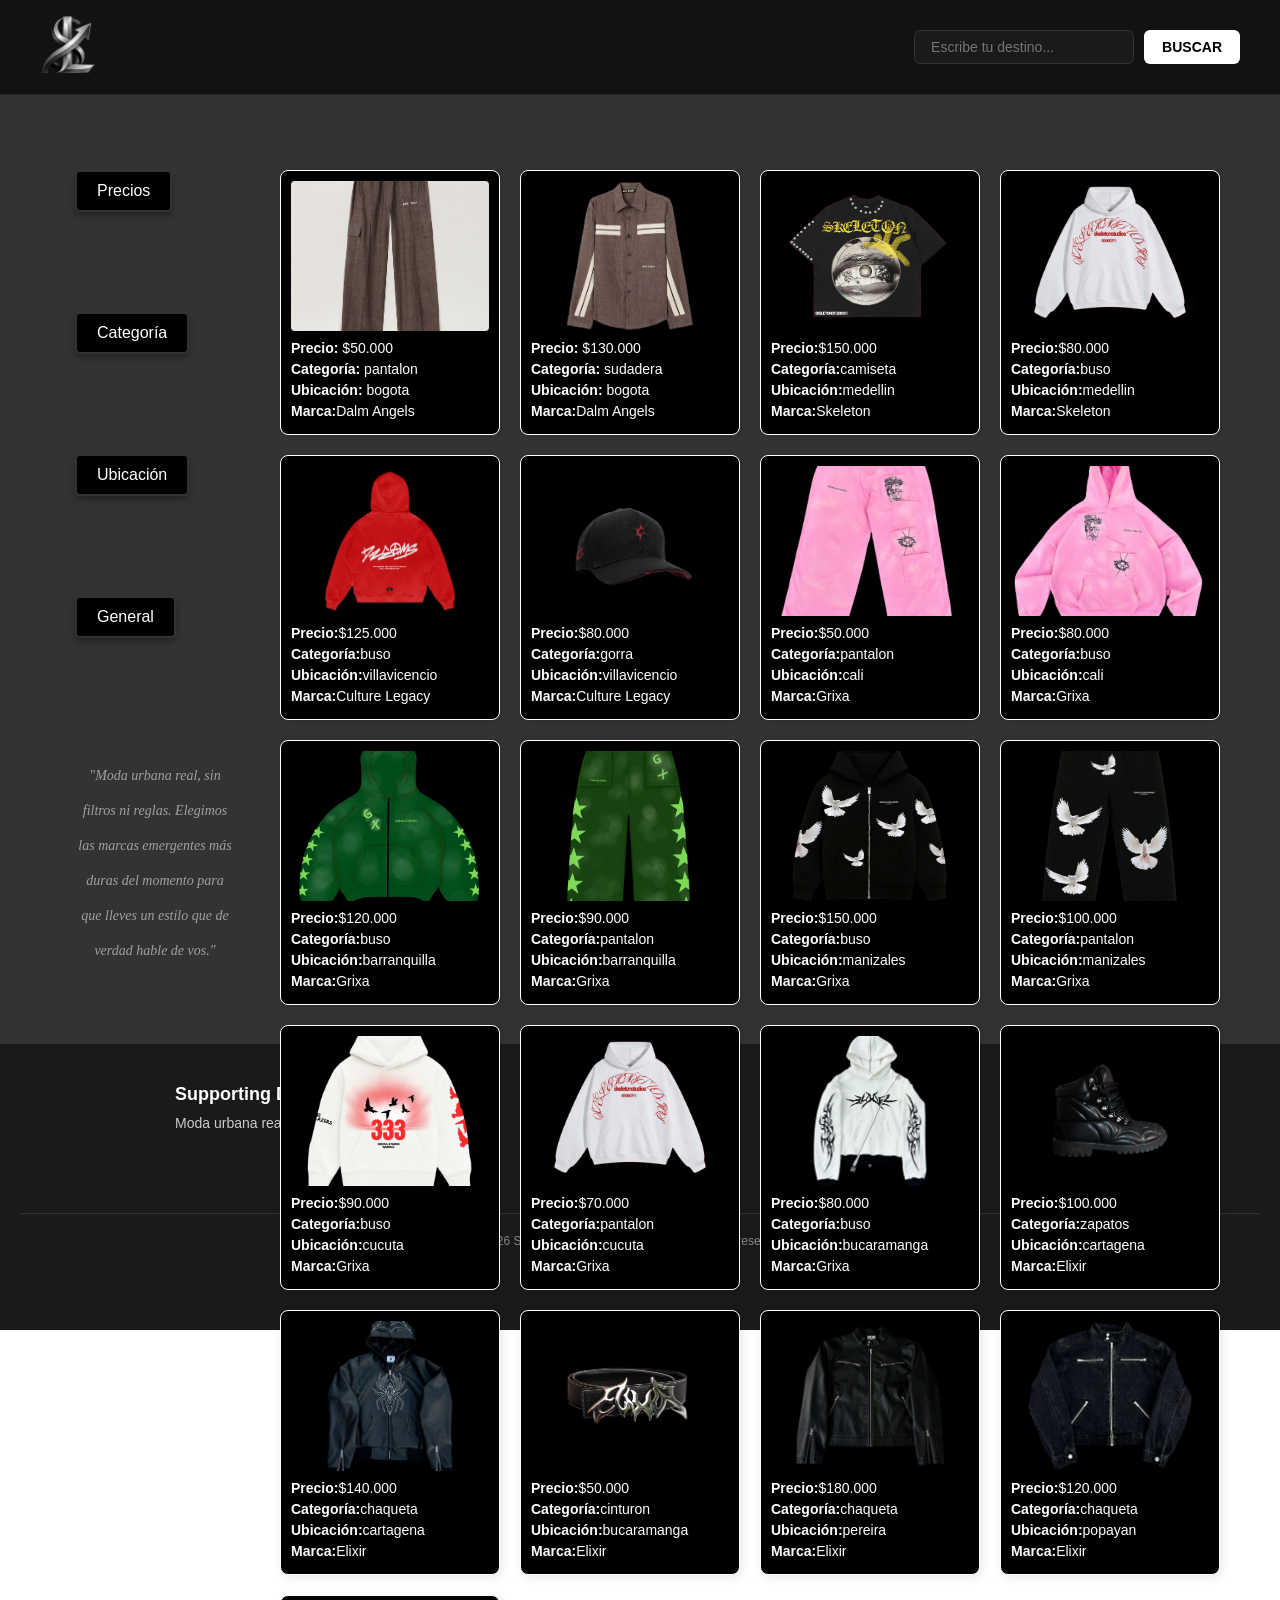
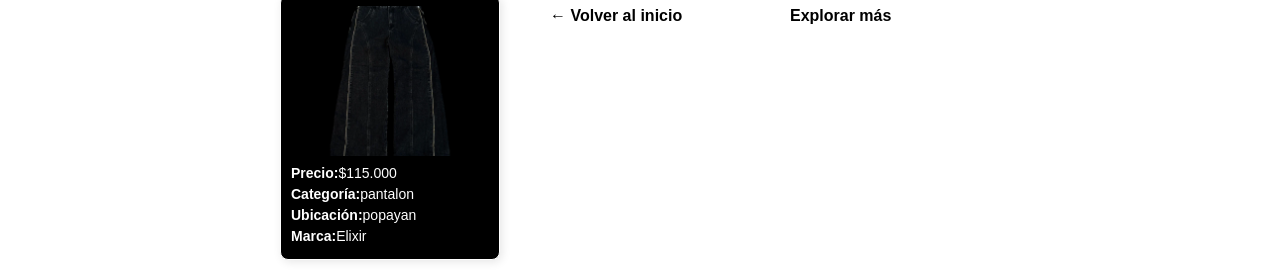
==== commit 6922322b: "Actualizando el proyecto" ====
--- a/index.html
+++ b/index.html
@@ -31,7 +31,7 @@
             </nav>
             <div class="seccion-imagenes">
             <div class="tarjeta">
-                <img src="/Ventana 3/IMAGENES/8.png" alt="Producto">
+                <img src="/Ventana 3/IMAGENES/pantalon.jpg" alt="Producto">
                 <div class="descripcion">
                     <p><strong>Precio:</strong> $50.000</p>
                     <p><strong>Categoría:</strong> pantalon</p>
@@ -42,7 +42,7 @@
             <div class="tarjeta">
                 <img src="./Ventana 3/IMAGENES/12.png" alt="Producto">
                 <div class="descripcion">
-                    <p><strong>Precio:</strong> $30.000</p>
+                    <p><strong>Precio:</strong> $130.000</p>
                     <p><strong>Categoría:</strong> sudadera</p>
                     <p><strong>Ubicación:</strong> bogota</p>
                     <p><strong>Marca:</strong>Dalm Angels</p>
@@ -51,7 +51,7 @@
             <div class="tarjeta">
                 <img src="./Ventana 3/IMAGENES/1.png" alt="Producto">
                 <div class="descripcion">
-                    <p><strong>Precio:</strong>$15.000</p>
+                    <p><strong>Precio:</strong>$150.000</p>
                     <p><strong>Categoría:</strong>camiseta</p>
                     <p><strong>Ubicación:</strong>medellin</p>
                     <p><strong>Marca:</strong>Skeleton</p>
@@ -61,9 +61,9 @@
             <div class="tarjeta">
                 <img src="./Ventana 3/IMAGENES/3.png" alt="Producto">
                 <div class="descripcion">
-                    <p><strong>Precio</strong>$80.000</p>
-                    <p><strong>Categoría</strong>buso</p>
-                    <p><strong>Ubicación</strong>medellin</p>
+                    <p><strong>Precio:</strong>$80.000</p>
+                    <p><strong>Categoría:</strong>buso</p>
+                    <p><strong>Ubicación:</strong>medellin</p>
                     <p><strong>Marca:</strong>Skeleton</p>
                 </div>
             </div>
@@ -178,7 +178,7 @@
             <div class="tarjeta">
                 <img src="./Ventana 3/IMAGENES/chaquetacueroarana.webp" alt="Producto">
                 <div class="descripcion">
-                    <p><strong>Precio:</strong>$40.000</p>
+                    <p><strong>Precio:</strong>$140.000</p>
                     <p><strong>Categoría:</strong>chaqueta</p>
                     <p><strong>Ubicación:</strong>cartagena</p>
                     <p><strong>Marca:</strong>Elixir</p>
@@ -259,5 +259,6 @@
             <p>2026 Supporting D-marks - Todos los derechos reservados <br> Stiven Bello <br> Ian Cañas <br> Luna Samara</p>
         </div>
     </footer>
+    <script src="./Ventana 3/JS/index.js"></script>
 </body>
 </html>
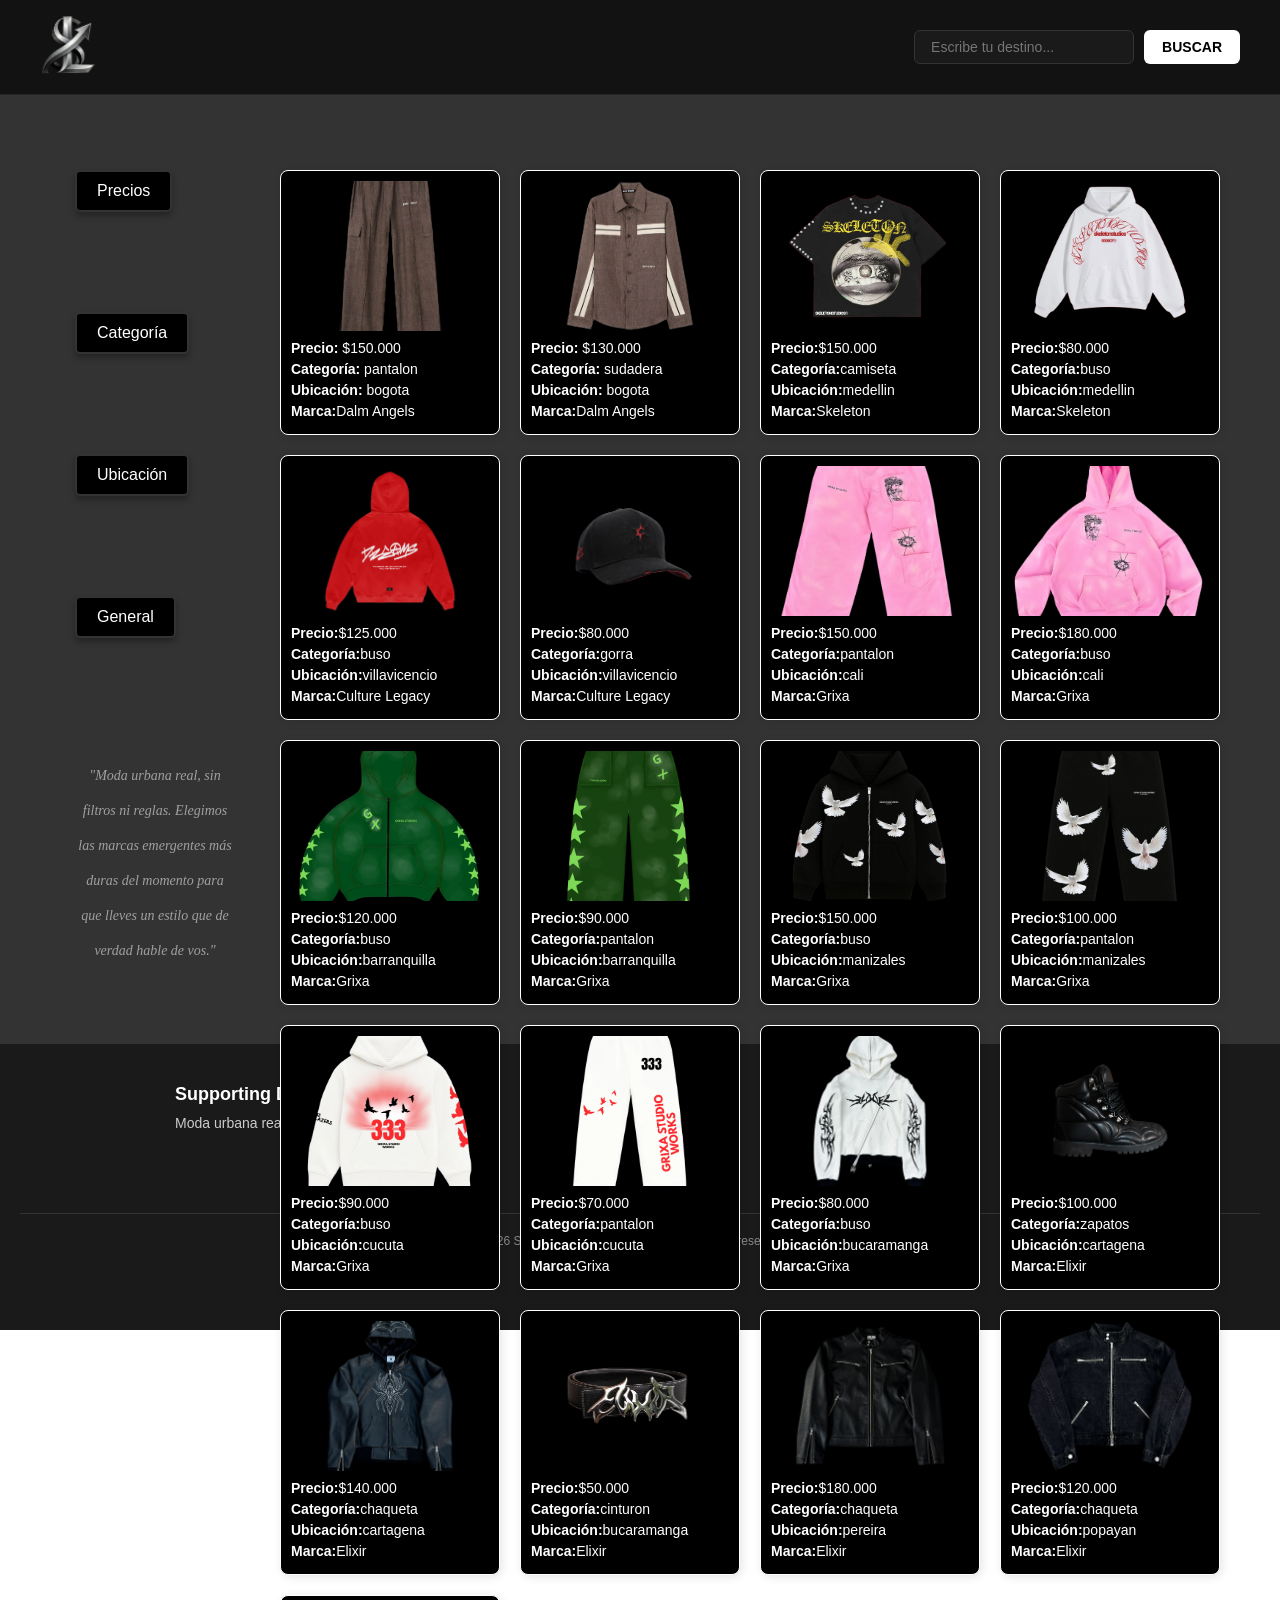
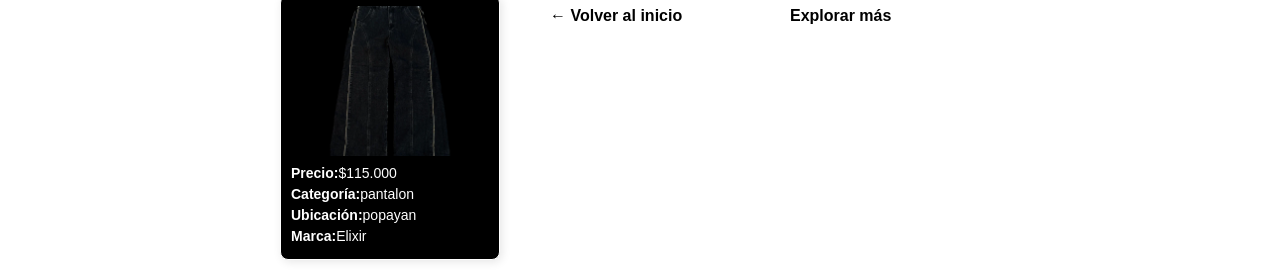
==== commit 77572657: "Actualizando archivos del proyecto" ====
--- a/index.html
+++ b/index.html
@@ -31,9 +31,9 @@
             </nav>
             <div class="seccion-imagenes">
             <div class="tarjeta">
-                <img src="/Ventana 3/IMAGENES/pantalon.jpg" alt="Producto">
-                <div class="descripcion">
-                    <p><strong>Precio:</strong> $50.000</p>
+                <img src="/Ventana 3/IMAGENES/8.png" alt="Producto">
+                <div class="descripcion">
+                    <p><strong>Precio:</strong> $150.000</p>
                     <p><strong>Categoría:</strong> pantalon</p>
                     <p><strong>Ubicación:</strong> bogota</p>
                     <p><strong>Marca:</strong>Dalm Angels</p>                    
@@ -88,7 +88,7 @@
             <div class="tarjeta">
                 <img src="./Ventana 3/IMAGENES/9.png" alt="Producto">
                 <div class="descripcion">
-                    <p><strong>Precio:</strong>$50.000</p>
+                    <p><strong>Precio:</strong>$150.000</p>
                     <p><strong>Categoría:</strong>pantalon</p>
                     <p><strong>Ubicación:</strong>cali</p>
                     <p><strong>Marca:</strong>Grixa</p>
@@ -97,7 +97,7 @@
             <div class="tarjeta">
                 <img src="./Ventana 3/IMAGENES/10.png" alt="Producto">
                 <div class="descripcion">
-                    <p><strong>Precio:</strong>$80.000</p>
+                    <p><strong>Precio:</strong>$180.000</p>
                     <p><strong>Categoría:</strong>buso</p>
                     <p><strong>Ubicación:</strong>cali</p>
                     <p><strong>Marca:</strong>Grixa</p>
@@ -149,7 +149,7 @@
                 </div>
             </div>
             <div class="tarjeta">
-                <img src="./Ventana 3/IMAGENES/3.png" alt="Producto">
+                <img src="./Ventana 3/IMAGENES/4.png" alt="Producto">
                 <div class="descripcion">
                     <p><strong>Precio:</strong>$70.000</p>
                     <p><strong>Categoría:</strong>pantalon</p>
